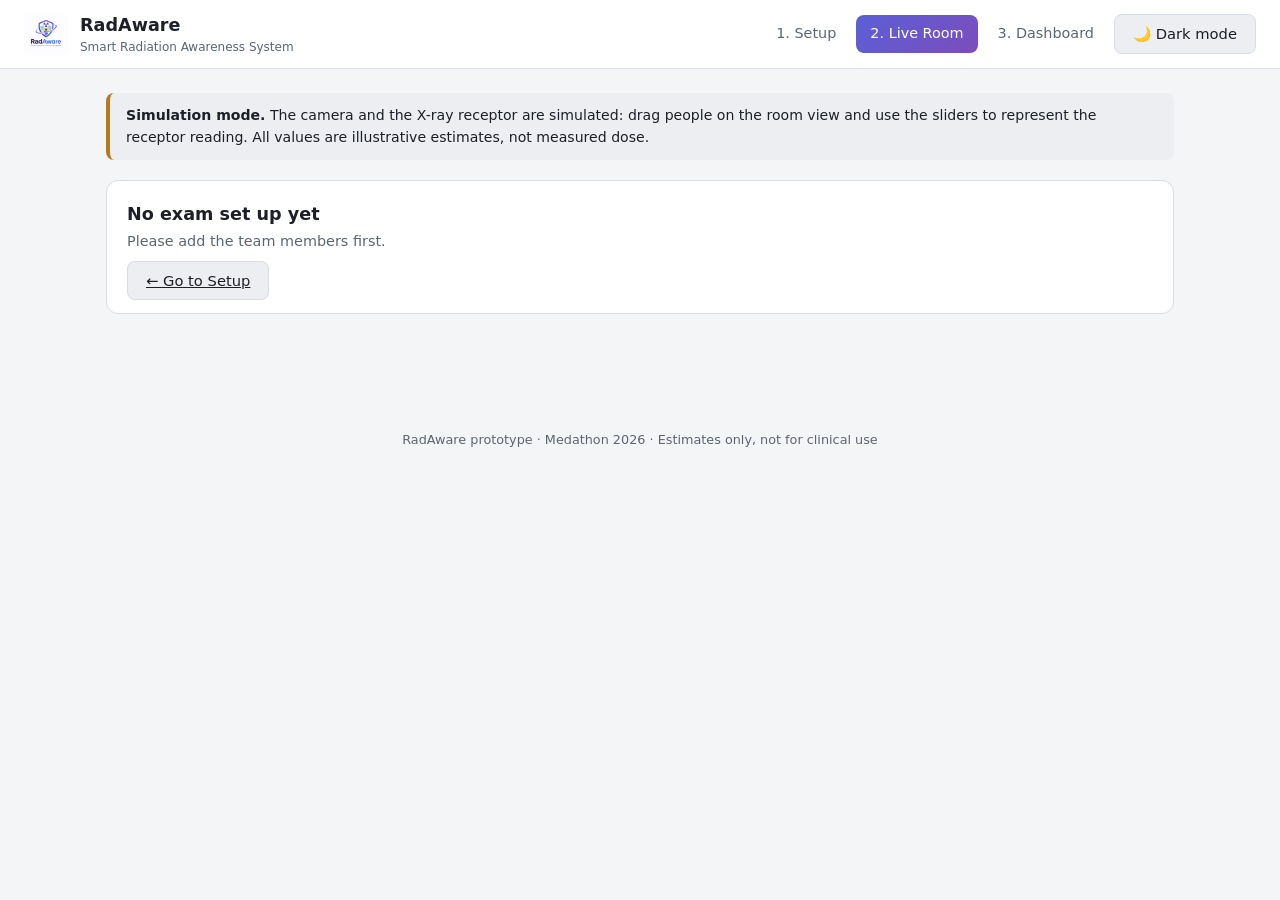
==== camera.html @ c43fecd0 "Add live room page." ====
<!DOCTYPE html>
<html lang="en">
<head>
  <meta charset="UTF-8">
  <meta name="viewport" content="width=device-width, initial-scale=1">
  <title>RadAware | Live Room</title>
  <link rel="stylesheet" href="style.css">
  <style>
    [hidden] { display: none !important; }
    .live { display: grid; grid-template-columns: minmax(0, 1.35fr) minmax(0, 1fr); gap: 20px; align-items: start; }
    @media (max-width: 900px) { .live { grid-template-columns: 1fr; } }
    canvas { width: 100%; height: auto; border: 1px solid var(--border); border-radius: 10px; background: var(--surface-2); touch-action: none; cursor: grab; }
    .topline { display: flex; justify-content: space-between; align-items: center; gap: 10px; margin-bottom: 12px; }
    .topline h2 { margin: 0; }
    .badge { padding: 4px 12px; border-radius: 999px; font-size: 0.78rem; font-weight: 700; background: var(--surface-2); color: var(--muted); }
    .badge.on { background: var(--danger); color: #fff; }
    .legend { display: flex; align-items: center; gap: 10px; font-size: 0.8rem; color: var(--muted); margin-top: 10px; }
    .legend .bar { flex: 1; height: 10px; border-radius: 5px; background: linear-gradient(90deg, hsl(120,80%,45%), hsl(60,80%,45%), hsl(0,80%,45%)); }
    .range-row { margin-bottom: 14px; }
    .range-row .head { display: flex; justify-content: space-between; font-size: 0.85rem; margin-bottom: 4px; }
    .range-row .head span:last-child { font-weight: 600; }
    input[type="range"] { width: 100%; accent-color: var(--accent); }
    .alertbox { border-left: 4px solid var(--warn); background: var(--surface-2); padding: 12px 16px; border-radius: 8px; margin-bottom: 20px; font-size: 0.92rem; }
    .alertbox.critical { border-left-color: var(--danger); }
    .stat { font-size: 0.9rem; color: var(--muted); margin: 8px 0 0; }
    td select { max-width: 190px; }
    .small { font-size: 0.8rem; color: var(--muted); }
  </style>
</head>
<body>

<header class="topbar">
  <div class="brand">
    <img src="logo.png.jpg" alt="RadAware logo">
    <div>
      <h1>RadAware</h1>
      <small>Smart Radiation Awareness System</small>
    </div>
  </div>
  <nav class="nav">
    <a href="index.html">1. Setup</a>
    <a href="camera.html" class="active">2. Live Room</a>
    <a href="dashboard.html">3. Dashboard</a>
    <button id="themeBtn" type="button">🌙 Dark mode</button>
  </nav>
</header>

<main>
  <div class="notice">
    <strong>Simulation mode.</strong> The camera and the X-ray receptor are simulated: drag people on the room view and use the
    sliders to represent the receptor reading. All values are illustrative estimates, not measured dose.
  </div>

  <section class="card" id="noSession" hidden>
    <h2>No exam set up yet</h2>
    <p class="sub">Please add the team members first.</p>
    <a class="btn" href="index.html">← Go to Setup</a>
  </section>

  <div class="alertbox" id="alertBox" hidden></div>

  <div class="live" id="app">
    <!-- LEFT: room view -->
    <section class="card">
      <div class="topline">
        <h2>Live room view (simulated ceiling camera)</h2>
        <span class="badge" id="beamBadge">X-RAY OFF</span>
      </div>
      <canvas id="room" width="720" height="600"></canvas>
      <div class="legend">
        <span>Low</span><div class="bar"></div><span>High</span>
      </div>
      <p class="small">Colours show estimated unshielded scatter at each point of the floor. Drag a person to move them.
        Faded colours mean the X-ray is off (preview only).</p>
    </section>

    <!-- RIGHT: controls -->
    <div>
      <section class="card">
        <h2>Exposure inputs (simulated receptor)</h2>
        <p class="sub">In the real system these come from the imaging unit.</p>

        <div class="range-row">
          <div class="head"><span>Dose-rate reading</span><span id="rateVal">20 mGy/min</span></div>
          <input type="range" id="rate" min="0" max="60" step="1" value="20">
        </div>
        <div class="range-row">
          <div class="head"><span>Tube potential</span><span id="kvpVal">80 kVp</span></div>
          <input type="range" id="kvp" min="60" max="125" step="1" value="80">
        </div>
        <div class="range-row">
          <div class="head"><span>Field size</span><span id="fieldVal">25 cm</span></div>
          <input type="range" id="field" min="10" max="40" step="1" value="25">
        </div>
        <div class="range-row">
          <div class="head"><span>C-arm angle</span><span id="angleVal">AP (0°)</span></div>
          <input type="range" id="angle" min="-90" max="90" step="5" value="0">
        </div>
        <div>
          <label for="speed">Demo speed</label>
          <select id="speed">
            <option value="1">x1 (real time)</option>
            <option value="10">x10</option>
            <option value="60" selected>x60</option>
            <option value="300">x300</option>
          </select>
        </div>

        <div class="actions">
          <button type="button" class="primary" id="beamBtn">Start X-ray</button>
          <button type="button" id="suggestBtn">Suggest positions</button>
          <button type="button" id="resetBtn">Reset positions</button>
        </div>
        <p class="stat">Beam-on time (simulated): <strong id="beamTime">00:00</strong></p>
        <p class="msg" id="suggestMsg"></p>
      </section>

      <section class="card">
        <h2>People in the room</h2>
        <p class="sub">Link each person on the camera view to their staff ID. Doses include the apron and glasses entered in Setup.</p>
        <div class="table-wrap">
          <table>
            <thead>
              <tr>
                <th>#</th>
                <th>Staff ID</th>
                <th>Now (µSv/h)</th>
                <th>This exam (µSv)<br><span class="small">body / lens</span></th>
                <th>Annual limit used</th>
              </tr>
            </thead>
            <tbody id="peopleBody"></tbody>
          </table>
        </div>
        <div class="actions">
          <button type="button" class="primary" id="finishBtn">Finish &amp; save exam →</button>
        </div>
        <p class="msg" id="finishMsg" role="alert"></p>
      </section>
    </div>
  </div>
</main>

<footer>RadAware prototype · Medathon 2026 · Estimates only, not for clinical use</footer>

<script src="app.js"></script>
<script src="config.js"></script>
<script>
(function main() {
  const CFG = RA_CONFIG;
  const session = RA.load(RA.KEY_SESSION, null);
  const noSession = document.getElementById("noSession");
  const appEl = document.getElementById("app");

  if (!session || !session.staff || session.staff.length === 0) {
    noSession.hidden = false;
    appEl.hidden = true;
    return;
  }

  /* ---------- Room geometry (metres) ---------- */
  const PX = 120;                                   // pixels per metre (canvas 720 x 600 = 6 m x 5 m)
  const ROOM = { w: 6, h: 5 };
  const ISO = { x: 3, y: 2.5 };
  const TABLE = { x0: 2.65, y0: 1.5, x1: 3.35, y1: 3.5 };

  function inTable(x, y, margin) {
    const m = margin || 0;
    return x >= TABLE.x0 - m && x <= TABLE.x1 + m && y >= TABLE.y0 - m && y <= TABLE.y1 + m;
  }

  /* ---------- Inputs ---------- */
  const inputs = { rate: 20, kvp: 80, field: 25, angle: 0 };
  let speed = 60;
  let beamOn = false;
  let beamSeconds = 0;

  /* ---------- People ---------- */
  const staffList = session.staff.slice().sort(function (a, b) {
    return (a.id === session.operatorId ? -1 : 0) - (b.id === session.operatorId ? -1 : 0);
  });

  const DEFAULT_POS = [
    { x: 2.2, y: 2.2 }, { x: 3.9, y: 2.2 }, { x: 2.3, y: 3.9 },
    { x: 3.9, y: 3.8 }, { x: 1.2, y: 2.6 }, { x: 4.8, y: 2.6 }
  ];

  function defaultPosition(i) {
    const base = DEFAULT_POS[i % DEFAULT_POS.length];
    const shift = Math.floor(i / DEFAULT_POS.length) * 0.35;
    return { x: base.x, y: Math.min(base.y + shift, ROOM.h - 0.3) };
  }

  const people = staffList.map(function (s, i) {
    const pos = defaultPosition(i);
    return { x: pos.x, y: pos.y, staffId: s.id, eff: 0, lens: 0 };
  });

  function staffById(id) {
    return session.staff.find(function (s) { return s.id === id; });
  }

  /* ---------- Simplified scatter model (illustrative) ---------- */
  function ambientRate(x, y) {
    const dx = x - ISO.x;
    const dy = y - ISO.y;
    const r = Math.max(Math.hypot(dx, dy), CFG.model.minDistance);
    const fieldFactor = Math.pow(inputs.field / CFG.model.referenceFieldCm, CFG.model.fieldExponent);
    const baseAt1m = inputs.rate * 60 * 1000 * CFG.model.scatterFractionAt1m * fieldFactor; // microSv/h at 1 m
    const side = Math.sin(inputs.angle * Math.PI / 180) * (dx / r);
    const lobe = Math.max(0.4, 1 + CFG.model.angularBias * side);
    return (baseAt1m * lobe) / (r * r);
  }

  function apronTransmission(thickness) {
    if (!thickness) return 1;
    const t0 = CFG.model.apronTransmission[String(thickness)];
    const base = (t0 === undefined) ? 1 : t0;
    return Math.min(1, base * (1 + (inputs.kvp - CFG.model.kvpReference) * CFG.model.kvpSlope));
  }

  function personRates(p) {
    const s = staffById(p.staffId);
    const amb = ambientRate(p.x, p.y);
    return {
      amb: amb,
      eff: amb * apronTransmission(s.apron),
      lens: amb * (s.glasses ? CFG.model.glassesFactor : 1)
    };
  }

  /* ---------- Totals from earlier exams (this calendar year) ---------- */
  const priorCache = {};
  function prior(id) {
    if (!priorCache[id]) {
      const year = new Date().getFullYear();
      const exams = RA.load(RA.KEY_EXAMS, []).filter(function (e) {
        return e.examId !== session.examId && new Date(e.date).getFullYear() === year;
      });
      let eff = 0, lens = 0;
      exams.forEach(function (e) {
        (e.staff || []).forEach(function (s) {
          if (s.id === id) { eff += s.effective_uSv || 0; lens += s.lens_uSv || 0; }
        });
      });
      priorCache[id] = { eff: eff, lens: lens };
    }
    return priorCache[id];
  }

  function annualPercent(p) {
    const pr = prior(p.staffId);
    const effPct = ((pr.eff + p.eff) / 1000) / CFG.limits.effective_mSv_year * 100;
    const lensPct = ((pr.lens + p.lens) / 1000) / CFG.limits.lens_mSv_year * 100;
    return Math.max(effPct, lensPct);
  }

  /* ---------- Drawing ---------- */
  const canvas = document.getElementById("room");
  const ctx = canvas.getContext("2d");

  function heatColor(v, alpha) {
    const lo = Math.log10(CFG.display.minUSvh);
    const hi = Math.log10(CFG.display.maxUSvh);
    const t = Math.min(1, Math.max(0, (Math.log10(Math.max(v, 0.001)) - lo) / (hi - lo)));
    return "hsla(" + Math.round(120 * (1 - t)) + ",80%,45%," + alpha + ")";
  }

  function draw() {
    const W = canvas.width, H = canvas.height;
    const cs = getComputedStyle(document.documentElement);
    const cBg = cs.getPropertyValue("--surface-2").trim();
    const cText = cs.getPropertyValue("--text").trim();
    const cBorder = cs.getPropertyValue("--border").trim();
    const cAccent = cs.getPropertyValue("--accent").trim();
    const cDanger = cs.getPropertyValue("--danger").trim();
    const cWarn = cs.getPropertyValue("--warn").trim();

    ctx.clearRect(0, 0, W, H);
    ctx.fillStyle = cBg;
    ctx.fillRect(0, 0, W, H);

    /* heat map */
    const cell = 15;
    const alpha = beamOn ? 0.65 : 0.22;
    for (let cx = 0; cx < W / cell; cx++) {
      for (let cy = 0; cy < H / cell; cy++) {
        const x = (cx + 0.5) * cell / PX;
        const y = (cy + 0.5) * cell / PX;
        if (inTable(x, y, 0)) continue;
        ctx.fillStyle = heatColor(ambientRate(x, y), alpha);
        ctx.fillRect(cx * cell, cy * cell, cell, cell);
      }
    }

    /* table */
    ctx.fillStyle = "rgba(130,140,160,0.95)";
    ctx.fillRect(TABLE.x0 * PX, TABLE.y0 * PX, (TABLE.x1 - TABLE.x0) * PX, (TABLE.y1 - TABLE.y0) * PX);
    ctx.fillStyle = "#fff";
    ctx.font = "12px sans-serif";
    ctx.textAlign = "center";
    ctx.fillText("Table", ISO.x * PX, TABLE.y0 * PX + 16);

    /* C-arm isocentre and tube side */
    ctx.beginPath();
    ctx.arc(ISO.x * PX, ISO.y * PX, 9, 0, Math.PI * 2);
    ctx.fillStyle = "#fff";
    ctx.fill();
    ctx.lineWidth = 2;
    ctx.strokeStyle = cText;
    ctx.stroke();
    if (inputs.angle !== 0) {
      const dir = inputs.angle > 0 ? 1 : -1;
      const ax = ISO.x * PX + dir * 34;
      ctx.beginPath();
      ctx.moveTo(ISO.x * PX + dir * 14, ISO.y * PX);
      ctx.lineTo(ax, ISO.y * PX);
      ctx.strokeStyle = cText;
      ctx.stroke();
      ctx.fillStyle = cText;
      ctx.fillText("tube side", ax + dir * 30, ISO.y * PX + 4);
    }

    /* room border */
    ctx.strokeStyle = cBorder;
    ctx.lineWidth = 4;
    ctx.strokeRect(2, 2, W - 4, H - 4);

    /* people */
    people.forEach(function (p, i) {
      const pct = annualPercent(p);
      let color = cAccent;
      if (pct >= CFG.alerts.criticalPercent) color = cDanger;
      else if (pct >= CFG.alerts.warnPercent) color = cWarn;

      const px = p.x * PX, py = p.y * PX;
      ctx.beginPath();
      ctx.arc(px, py, 16, 0, Math.PI * 2);
      ctx.fillStyle = color;
      ctx.fill();
      ctx.lineWidth = (p.staffId === session.operatorId) ? 4 : 2;
      ctx.strokeStyle = (p.staffId === session.operatorId) ? cText : "#fff";
      ctx.stroke();

      ctx.fillStyle = "#fff";
      ctx.font = "bold 13px sans-serif";
      ctx.textAlign = "center";
      ctx.fillText(String(i + 1), px, py + 5);

      ctx.fillStyle = cText;
      ctx.font = "11px sans-serif";
      ctx.fillText(p.staffId, px, py + 32);
    });
  }

  /* ---------- Dragging people ---------- */
  let dragging = null;

  function pointerPos(e) {
    const r = canvas.getBoundingClientRect();
    return {
      x: (e.clientX - r.left) * (canvas.width / r.width) / PX,
      y: (e.clientY - r.top) * (canvas.height / r.height) / PX
    };
  }

  canvas.addEventListener("pointerdown", function (e) {
    const m = pointerPos(e);
    let best = null, bestD = 0.25;
    people.forEach(function (p) {
      const d = Math.hypot(p.x - m.x, p.y - m.y);
      if (d < bestD) { bestD = d; best = p; }
    });
    if (best) {
      dragging = best;
      canvas.setPointerCapture(e.pointerId);
      canvas.style.cursor = "grabbing";
    }
  });

  canvas.addEventListener("pointermove", function (e) {
    if (!dragging) return;
    const m = pointerPos(e);
    dragging.x = Math.min(ROOM.w - 0.15, Math.max(0.15, m.x));
    dragging.y = Math.min(ROOM.h - 0.15, Math.max(0.15, m.y));
    draw();
    updatePanel();
  });

  function endDrag() { dragging = null; canvas.style.cursor = "grab"; }
  canvas.addEventListener("pointerup", endDrag);
  canvas.addEventListener("pointercancel", endDrag);

  /* ---------- People table ---------- */
  const tbody = document.getElementById("peopleBody");
  const rows = [];

  function syncSelects() {
    rows.forEach(function (r, i) { r.sel.value = people[i].staffId; });
  }

  people.forEach(function (p, i) {
    const tr = document.createElement("tr");

    const tdNum = document.createElement("td");
    tdNum.textContent = String(i + 1);

    const tdSel = document.createElement("td");
    const sel = document.createElement("select");
    session.staff.forEach(function (s) {
      const o = document.createElement("option");
      o.value = s.id;
      o.textContent = s.id + " · " + s.name;
      sel.appendChild(o);
    });
    sel.value = p.staffId;
    sel.addEventListener("change", function () {
      const newId = sel.value;
      const other = people.find(function (q) { return q !== p && q.staffId === newId; });
      if (other) other.staffId = p.staffId;   // swap so each ID is used once
      p.staffId = newId;
      syncSelects();
      draw();
      updatePanel();
    });
    tdSel.appendChild(sel);

    const tdNow = document.createElement("td");
    const tdExam = document.createElement("td");
    const tdPct = document.createElement("td");

    tr.appendChild(tdNum);
    tr.appendChild(tdSel);
    tr.appendChild(tdNow);
    tr.appendChild(tdExam);
    tr.appendChild(tdPct);
    tbody.appendChild(tr);

    rows.push({ sel: sel, now: tdNow, exam: tdExam, pct: tdPct });
  });

  const alertBox = document.getElementById("alertBox");

  function updatePanel() {
    let worst = null;
    people.forEach(function (p, i) {
      const r = personRates(p);
      const pct = annualPercent(p);
      rows[i].now.textContent = r.eff.toFixed(1);
      rows[i].exam.textContent = p.eff.toFixed(2) + " / " + p.lens.toFixed(2);
      rows[i].pct.textContent = pct.toFixed(2) + "%";
      rows[i].pct.style.color = pct >= CFG.alerts.criticalPercent ? "var(--danger)" :
                                pct >= CFG.alerts.warnPercent ? "var(--warn)" : "";
      rows[i].sel.disabled = beamSeconds > 0;
      if (!worst || pct > worst.pct) worst = { pct: pct, p: p };
    });

    if (worst && worst.pct >= CFG.alerts.warnPercent) {
      const s = staffById(worst.p.staffId);
      const critical = worst.pct >= CFG.alerts.criticalPercent;
      alertBox.hidden = false;
      alertBox.className = "alertbox" + (critical ? " critical" : "");
      alertBox.textContent = (critical ? "ALERT: " : "Warning: ") + s.name + " (" + s.id + ") has used an estimated " +
        worst.pct.toFixed(1) + "% of the annual limit. A TLD/OSL reading is recommended now, even if the scheduled check is not due.";
    } else {
      alertBox.hidden = true;
    }

    const mm = String(Math.floor(beamSeconds / 60)).padStart(2, "0");
    const ss = String(Math.floor(beamSeconds % 60)).padStart(2, "0");
    document.getElementById("beamTime").textContent = mm + ":" + ss;
  }

  /* ---------- Controls ---------- */
  function bindSlider(id, key, labelId, format) {
    const input = document.getElementById(id);
    const label = document.getElementById(labelId);
    function apply() {
      inputs[key] = parseFloat(input.value);
      label.textContent = format(inputs[key]);
      draw();
      updatePanel();
    }
    input.addEventListener("input", apply);
    apply();
  }

  bindSlider("rate", "rate", "rateVal", function (v) { return v + " mGy/min"; });
  bindSlider("kvp", "kvp", "kvpVal", function (v) { return v + " kVp"; });
  bindSlider("field", "field", "fieldVal", function (v) { return v + " cm"; });
  bindSlider("angle", "angle", "angleVal", function (v) {
    if (v === 0) return "AP (0°)";
    return (v < 0 ? "RAO " : "LAO ") + Math.abs(v) + "°";
  });

  document.getElementById("speed").addEventListener("change", function (e) {
    speed = parseFloat(e.target.value);
  });

  const beamBtn = document.getElementById("beamBtn");
  const beamBadge = document.getElementById("beamBadge");
  beamBtn.addEventListener("click", function () {
    beamOn = !beamOn;
    beamBtn.textContent = beamOn ? "Stop X-ray" : "Start X-ray";
    beamBadge.textContent = beamOn ? "X-RAY ON" : "X-RAY OFF";
    beamBadge.className = "badge" + (beamOn ? " on" : "");
    draw();
  });

  document.getElementById("resetBtn").addEventListener("click", function () {
    people.forEach(function (p, i) {
      const pos = defaultPosition(i);
      p.x = pos.x;
      p.y = pos.y;
    });
    document.getElementById("suggestMsg").textContent = "";
    draw();
    updatePanel();
  });

  function totalEffRate() {
    return people.reduce(function (sum, p) { return sum + personRates(p).eff; }, 0);
  }

  document.getElementById("suggestBtn").addEventListener("click", function () {
    const before = totalEffRate();
    const opIdx = people.findIndex(function (p) { return p.staffId === session.operatorId; });
    const placed = [];
    if (opIdx >= 0) placed.push(people[opIdx]);   // the operator stays at the reference position

    const candidates = [];
    for (let x = 0.4; x <= ROOM.w - 0.4; x += 0.2) {
      for (let y = 0.4; y <= ROOM.h - 0.4; y += 0.2) {
        if (inTable(x, y, 0.35)) continue;
        const d = Math.hypot(x - ISO.x, y - ISO.y);
        if (d < 0.9 || d > CFG.suggest.maxDistance) continue;
        candidates.push({ x: x, y: y });
      }
    }

    people.forEach(function (p, i) {
      if (i === opIdx) return;
      const T = apronTransmission(staffById(p.staffId).apron);
      let best = null, bestV = Infinity;
      candidates.forEach(function (c) {
        const tooClose = placed.some(function (q) {
          return Math.hypot(q.x - c.x, q.y - c.y) < CFG.suggest.minSeparation;
        });
        if (tooClose) return;
        const v = ambientRate(c.x, c.y) * T;
        if (v < bestV) { bestV = v; best = c; }
      });
      if (best) { p.x = best.x; p.y = best.y; }
      placed.push(p);
    });

    const after = totalEffRate();
    document.getElementById("suggestMsg").textContent =
      "Suggested positions applied (operator kept at the reference spot). Estimated total body dose rate: " +
      before.toFixed(1) + " → " + after.toFixed(1) + " µSv/h (illustrative).";
    document.getElementById("suggestMsg").className = "msg ok";
    draw();
    updatePanel();
  });

  document.getElementById("finishBtn").addEventListener("click", function () {
    const msg = document.getElementById("finishMsg");
    if (beamSeconds === 0 && !confirm("The X-ray was never switched on. Save an empty record anyway?")) return;

    const record = {
      examId: session.examId,
      procedure: session.procedure,
      room: session.room,
      date: new Date().toISOString(),
      beamOnSeconds: Math.round(beamSeconds),
      modelVersion: CFG.version,
      staff: people.map(function (p) {
        const s = staffById(p.staffId);
        return {
          id: s.id,
          name: s.name,
          role: s.role,
          effective_uSv: Number(p.eff.toFixed(3)),
          lens_uSv: Number(p.lens.toFixed(3))
        };
      })
    };

    const exams = RA.load(RA.KEY_EXAMS, []).filter(function (e) { return e.examId !== record.examId; });
    exams.push(record);
    const ok = RA.save(RA.KEY_EXAMS, exams);
    if (!ok) {
      msg.textContent = "Could not save in this browser.";
      msg.className = "msg error";
      return;
    }
    session.status = "completed";
    RA.save(RA.KEY_SESSION, session);
    msg.textContent = "Exam saved. Opening the Dashboard...";
    msg.className = "msg ok";
    window.location.href = "dashboard.html";
  });

  /* ---------- Clock: accumulate dose while the X-ray is on ---------- */
  let lastTs = performance.now();
  setInterval(function () {
    const now = performance.now();
    const real = (now - lastTs) / 1000;
    lastTs = now;
    if (beamOn) {
      const dt = real * speed;
      beamSeconds += dt;
      people.forEach(function (p) {
        const r = personRates(p);
        p.eff += r.eff * dt / 3600;
        p.lens += r.lens * dt / 3600;
      });
    }
    draw();
    updatePanel();
  }, 200);

  draw();
  updatePanel();
})();
</script>
</body>
</html>
---- style.css ----
/* ===== RadAware shared styles ===== */
:root {
  --bg: #f4f5f7;
  --surface: #ffffff;
  --surface-2: #eceef2;
  --text: #1c1f26;
  --muted: #5d6573;
  --border: #d9dce3;
  --accent: #5b5fd6;
  --accent-2: #7c4dbc;
  --accent-text: #ffffff;
  --danger: #c0392b;
  --warn: #b7791f;
  --ok: #2f855a;
  --radius: 12px;
}

:root[data-theme="dark"] {
  --bg: #0f1115;
  --surface: #181b22;
  --surface-2: #222632;
  --text: #e8eaf0;
  --muted: #9aa3b2;
  --border: #2d3240;
  --accent: #7b82f0;
  --accent-2: #a077e0;
  --accent-text: #0f1115;
  --danger: #ef6b5b;
  --warn: #e6b04c;
  --ok: #5cc48f;
}

* { box-sizing: border-box; }

body {
  margin: 0;
  font-family: system-ui, -apple-system, "Segoe UI", Roboto, Arial, sans-serif;
  background: var(--bg);
  color: var(--text);
  line-height: 1.5;
}

/* ----- Header ----- */
.topbar {
  display: flex;
  align-items: center;
  justify-content: space-between;
  gap: 16px;
  flex-wrap: wrap;
  padding: 12px 24px;
  background: var(--surface);
  border-bottom: 1px solid var(--border);
}
.brand { display: flex; align-items: center; gap: 12px; }
.brand img { height: 44px; width: auto; border-radius: 8px; background: #fff; }
.brand h1 { font-size: 1.1rem; margin: 0; }
.brand small { color: var(--muted); display: block; font-size: 0.75rem; }

.nav { display: flex; align-items: center; gap: 6px; flex-wrap: wrap; }
.nav a {
  color: var(--muted);
  text-decoration: none;
  padding: 8px 14px;
  border-radius: 8px;
  font-size: 0.9rem;
}
.nav a:hover { background: var(--surface-2); color: var(--text); }
.nav a.active {
  background: linear-gradient(135deg, var(--accent), var(--accent-2));
  color: #fff;
}

/* ----- Layout ----- */
main { max-width: 1100px; margin: 24px auto; padding: 0 16px 48px; }
.card {
  background: var(--surface);
  border: 1px solid var(--border);
  border-radius: var(--radius);
  padding: 20px;
  margin-bottom: 20px;
}
.card h2 { margin: 0 0 4px; font-size: 1.1rem; }
.card .sub { margin: 0 0 16px; color: var(--muted); font-size: 0.9rem; }

.notice {
  border-left: 4px solid var(--warn);
  background: var(--surface-2);
  padding: 12px 16px;
  border-radius: 8px;
  font-size: 0.88rem;
  margin-bottom: 20px;
}

/* ----- Forms ----- */
.grid { display: grid; gap: 14px; grid-template-columns: repeat(auto-fit, minmax(200px, 1fr)); }
label { display: block; font-size: 0.82rem; color: var(--muted); margin-bottom: 4px; }
input[type="text"], select {
  width: 100%;
  padding: 10px 12px;
  border: 1px solid var(--border);
  border-radius: 8px;
  background: var(--bg);
  color: var(--text);
  font-size: 0.95rem;
}
input[type="text"]:focus, select:focus {
  outline: 2px solid var(--accent);
  outline-offset: 1px;
}
.checks { display: flex; gap: 18px; flex-wrap: wrap; align-items: center; margin-top: 14px; }
.checks label { display: flex; align-items: center; gap: 6px; margin: 0; color: var(--text); }

/* ----- Buttons ----- */
button, .btn {
  font-family: inherit;
  font-size: 0.92rem;
  padding: 10px 18px;
  border-radius: 8px;
  border: 1px solid var(--border);
  background: var(--surface-2);
  color: var(--text);
  cursor: pointer;
}
button:hover { filter: brightness(1.08); }
button.primary {
  background: linear-gradient(135deg, var(--accent), var(--accent-2));
  color: #fff;
  border: none;
  font-weight: 600;
}
button.danger { color: var(--danger); }
.actions { display: flex; gap: 10px; flex-wrap: wrap; margin-top: 16px; }

/* ----- Table ----- */
.table-wrap { overflow-x: auto; }
table { width: 100%; border-collapse: collapse; font-size: 0.92rem; }
th, td { text-align: left; padding: 10px 8px; border-bottom: 1px solid var(--border); }
th { color: var(--muted); font-weight: 600; font-size: 0.8rem; text-transform: uppercase; letter-spacing: 0.04em; }
.empty { color: var(--muted); text-align: center; padding: 24px 8px; }
.tag {
  display: inline-block;
  padding: 2px 8px;
  border-radius: 999px;
  background: var(--surface-2);
  font-size: 0.78rem;
  margin-right: 4px;
}

/* ----- Messages ----- */
.msg { min-height: 1.4em; font-size: 0.9rem; margin: 10px 0 0; }
.msg.error { color: var(--danger); }
.msg.ok { color: var(--ok); }

footer { text-align: center; color: var(--muted); font-size: 0.8rem; padding: 24px 16px; }
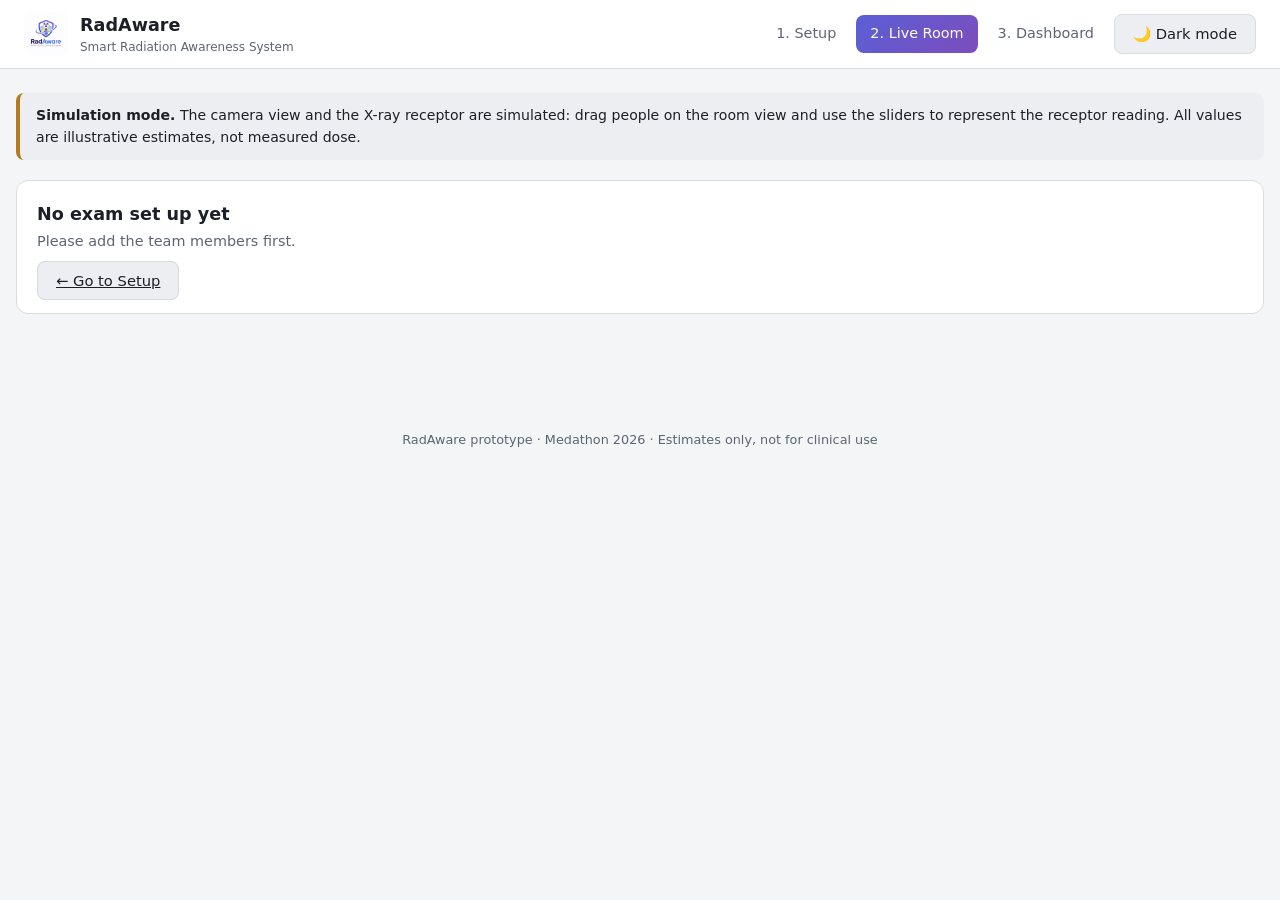
==== commit 1b212cc8: "Redesign live room page" ====
--- a/camera.html
+++ b/camera.html
@@ -7,24 +7,48 @@
   <link rel="stylesheet" href="style.css">
   <style>
     [hidden] { display: none !important; }
-    .live { display: grid; grid-template-columns: minmax(0, 1.35fr) minmax(0, 1fr); gap: 20px; align-items: start; }
-    @media (max-width: 900px) { .live { grid-template-columns: 1fr; } }
-    canvas { width: 100%; height: auto; border: 1px solid var(--border); border-radius: 10px; background: var(--surface-2); touch-action: none; cursor: grab; }
-    .topline { display: flex; justify-content: space-between; align-items: center; gap: 10px; margin-bottom: 12px; }
-    .topline h2 { margin: 0; }
+    main.wide { max-width: 1500px; }
+
+    .live { display: grid; grid-template-columns: minmax(0, 1fr) 350px; gap: 16px; align-items: start; }
+    @media (max-width: 1100px) { .live { grid-template-columns: 1fr; } }
+
+    .stage { position: relative; border-radius: 14px; overflow: hidden; border: 1px solid var(--border); background: var(--surface); }
+    .stage canvas { display: block; width: 100%; height: auto; touch-action: none; cursor: grab; }
+    .toolbar { display: flex; gap: 10px; flex-wrap: wrap; align-items: center; padding: 10px 14px; border-bottom: 1px solid var(--border); }
+    .toolbar .spacer { flex: 1; }
+    .chip { font-size: 0.8rem; color: var(--muted); }
     .badge { padding: 4px 12px; border-radius: 999px; font-size: 0.78rem; font-weight: 700; background: var(--surface-2); color: var(--muted); }
     .badge.on { background: var(--danger); color: #fff; }
-    .legend { display: flex; align-items: center; gap: 10px; font-size: 0.8rem; color: var(--muted); margin-top: 10px; }
-    .legend .bar { flex: 1; height: 10px; border-radius: 5px; background: linear-gradient(90deg, hsl(120,80%,45%), hsl(60,80%,45%), hsl(0,80%,45%)); }
-    .range-row { margin-bottom: 14px; }
-    .range-row .head { display: flex; justify-content: space-between; font-size: 0.85rem; margin-bottom: 4px; }
+
+    .overlay { position: absolute; left: 12px; bottom: 12px; width: min(320px, 42%); background: var(--surface); border: 1px solid var(--border); border-radius: 12px; padding: 12px 14px; opacity: 0.96; }
+    @media (max-width: 1100px) { .overlay { position: static; width: auto; margin: 12px; } }
+    .overlay h3 { margin: 0 0 8px; font-size: 0.85rem; color: var(--muted); font-weight: 600; text-transform: uppercase; letter-spacing: 0.04em; }
+
+    .range-row { margin-bottom: 8px; }
+    .range-row .head { display: flex; justify-content: space-between; font-size: 0.82rem; margin-bottom: 2px; }
     .range-row .head span:last-child { font-weight: 600; }
     input[type="range"] { width: 100%; accent-color: var(--accent); }
-    .alertbox { border-left: 4px solid var(--warn); background: var(--surface-2); padding: 12px 16px; border-radius: 8px; margin-bottom: 20px; font-size: 0.92rem; }
+    .overlay select { padding: 6px 8px; font-size: 0.85rem; }
+
+    .side .card { margin-bottom: 16px; padding: 16px; }
+    .seg { display: flex; background: var(--surface-2); border-radius: 10px; padding: 4px; gap: 4px; }
+    .seg button { flex: 1; border: none; background: transparent; padding: 8px 10px; border-radius: 8px; font-size: 0.88rem; }
+    .seg button.active { background: linear-gradient(135deg, var(--accent), var(--accent-2)); color: #fff; font-weight: 600; }
+    .seg button:disabled { opacity: 0.5; cursor: not-allowed; }
+
+    .legendwrap { display: flex; gap: 12px; align-items: stretch; }
+    .legendbar { width: 26px; height: 200px; border-radius: 6px; background: linear-gradient(to top, hsl(240,80%,50%), hsl(180,80%,45%), hsl(120,80%,45%), hsl(60,85%,48%), hsl(0,80%,48%)); }
+    .legendlabels { position: relative; height: 200px; flex: 1; font-size: 0.8rem; color: var(--muted); }
+    .legendlabels span { position: absolute; left: 0; transform: translateY(50%); }
+
+    .dot { display: inline-block; width: 14px; height: 14px; border-radius: 50%; vertical-align: middle; margin-right: 6px; background: #3fb27f; border: 2px solid #fff; }
+    td select { max-width: 150px; font-size: 0.85rem; padding: 6px 8px; }
+    .small { font-size: 0.8rem; color: var(--muted); }
+
+    #angio { width: 100%; height: auto; border-radius: 10px; display: block; }
+
+    .alertbox { border-left: 4px solid var(--warn); background: var(--surface-2); padding: 12px 16px; border-radius: 8px; margin-bottom: 16px; font-size: 0.92rem; }
     .alertbox.critical { border-left-color: var(--danger); }
-    .stat { font-size: 0.9rem; color: var(--muted); margin: 8px 0 0; }
-    td select { max-width: 190px; }
-    .small { font-size: 0.8rem; color: var(--muted); }
   </style>
 </head>
 <body>
@@ -45,9 +69,9 @@
   </nav>
 </header>
 
-<main>
+<main class="wide">
   <div class="notice">
-    <strong>Simulation mode.</strong> The camera and the X-ray receptor are simulated: drag people on the room view and use the
+    <strong>Simulation mode.</strong> The camera view and the X-ray receptor are simulated: drag people on the room view and use the
     sliders to represent the receptor reading. All values are illustrative estimates, not measured dose.
   </div>
 
@@ -60,26 +84,21 @@
   <div class="alertbox" id="alertBox" hidden></div>
 
   <div class="live" id="app">
-    <!-- LEFT: room view -->
-    <section class="card">
-      <div class="topline">
-        <h2>Live room view (simulated ceiling camera)</h2>
+    <!-- LEFT: room stage -->
+    <div class="stage">
+      <div class="toolbar">
+        <button type="button" class="primary" id="beamBtn">Start X-ray</button>
+        <button type="button" id="suggestBtn">Suggest positions</button>
+        <button type="button" id="resetBtn">Reset positions</button>
+        <span class="spacer"></span>
+        <span class="chip" id="examChip"></span>
+        <span class="chip">Beam-on: <strong id="beamTime">00:00</strong></span>
         <span class="badge" id="beamBadge">X-RAY OFF</span>
       </div>
-      <canvas id="room" width="720" height="600"></canvas>
-      <div class="legend">
-        <span>Low</span><div class="bar"></div><span>High</span>
-      </div>
-      <p class="small">Colours show estimated unshielded scatter at each point of the floor. Drag a person to move them.
-        Faded colours mean the X-ray is off (preview only).</p>
-    </section>
-
-    <!-- RIGHT: controls -->
-    <div>
-      <section class="card">
-        <h2>Exposure inputs (simulated receptor)</h2>
-        <p class="sub">In the real system these come from the imaging unit.</p>
-
+      <canvas id="room" width="1000" height="640"></canvas>
+
+      <div class="overlay">
+        <h3>Exposure inputs (simulated)</h3>
         <div class="range-row">
           <div class="head"><span>Dose-rate reading</span><span id="rateVal">20 mGy/min</span></div>
           <input type="range" id="rate" min="0" max="60" step="1" value="20">
@@ -96,8 +115,8 @@
           <div class="head"><span>C-arm angle</span><span id="angleVal">AP (0°)</span></div>
           <input type="range" id="angle" min="-90" max="90" step="5" value="0">
         </div>
-        <div>
-          <label for="speed">Demo speed</label>
+        <div class="head" style="display:flex;justify-content:space-between;align-items:center;font-size:0.82rem;">
+          <span>Demo speed</span>
           <select id="speed">
             <option value="1">x1 (real time)</option>
             <option value="10">x10</option>
@@ -105,39 +124,55 @@
             <option value="300">x300</option>
           </select>
         </div>
-
-        <div class="actions">
-          <button type="button" class="primary" id="beamBtn">Start X-ray</button>
-          <button type="button" id="suggestBtn">Suggest positions</button>
-          <button type="button" id="resetBtn">Reset positions</button>
+      </div>
+    </div>
+
+    <!-- RIGHT: side panel -->
+    <aside class="side">
+      <section class="card">
+        <div class="seg">
+          <button type="button" disabled title="Requires a connection to the imaging unit (future work)">Real-time</button>
+          <button type="button" class="active">Simulation ●</button>
         </div>
-        <p class="stat">Beam-on time (simulated): <strong id="beamTime">00:00</strong></p>
-        <p class="msg" id="suggestMsg"></p>
       </section>
 
       <section class="card">
-        <h2>People in the room</h2>
-        <p class="sub">Link each person on the camera view to their staff ID. Doses include the apron and glasses entered in Setup.</p>
+        <h2>Scatter map <span class="small">µSv/h (unshielded)</span></h2>
+        <div class="legendwrap">
+          <div class="legendbar"></div>
+          <div class="legendlabels" id="legendLabels"></div>
+        </div>
+      </section>
+
+      <section class="card">
+        <h2>Team in the room</h2>
+        <p class="sub">Link each person on the camera view to a staff ID. Dose includes the apron, collar and glasses from Setup.</p>
         <div class="table-wrap">
           <table>
             <thead>
               <tr>
                 <th>#</th>
                 <th>Staff ID</th>
-                <th>Now (µSv/h)</th>
-                <th>This exam (µSv)<br><span class="small">body / lens</span></th>
-                <th>Annual limit used</th>
+                <th>Now<br><span class="small">µSv/h</span></th>
+                <th>Exam<br><span class="small">µSv body/lens</span></th>
+                <th>Annual</th>
               </tr>
             </thead>
             <tbody id="peopleBody"></tbody>
           </table>
         </div>
+        <p class="msg" id="suggestMsg"></p>
         <div class="actions">
           <button type="button" class="primary" id="finishBtn">Finish &amp; save exam →</button>
         </div>
         <p class="msg" id="finishMsg" role="alert"></p>
       </section>
-    </div>
+
+      <section class="card">
+        <h2>Fluoroscopy preview <span class="small">(simulated image)</span></h2>
+        <canvas id="angio" width="320" height="220"></canvas>
+      </section>
+    </aside>
   </div>
 </main>
 
@@ -158,12 +193,22 @@
     return;
   }
 
-  /* ---------- Room geometry (metres) ---------- */
-  const PX = 120;                                   // pixels per metre (canvas 720 x 600 = 6 m x 5 m)
+  document.getElementById("examChip").textContent = (session.room || "Angio Room") + " · " + session.examId;
+
+  /* ---------- Room geometry (metres) and isometric projection ---------- */
   const ROOM = { w: 6, h: 5 };
   const ISO = { x: 3, y: 2.5 };
   const TABLE = { x0: 2.65, y0: 1.5, x1: 3.35, y1: 3.5 };
-
+  const WALL_H = 2.7;
+  const A = 70, B = 35, Z = 55, OX = 465, OY = 190;   // projection constants (pixels)
+
+  function P(x, y, z) {
+    return { x: OX + (x - y) * A, y: OY + (x + y) * B - (z || 0) * Z };
+  }
+  function floorFromScreen(sx, sy) {
+    const u = (sx - OX) / A, v = (sy - OY) / B;
+    return { x: (u + v) / 2, y: (v - u) / 2 };
+  }
   function inTable(x, y, margin) {
     const m = margin || 0;
     return x >= TABLE.x0 - m && x <= TABLE.x1 + m && y >= TABLE.y0 - m && y <= TABLE.y1 + m;
@@ -181,14 +226,13 @@
   });
 
   const DEFAULT_POS = [
-    { x: 2.2, y: 2.2 }, { x: 3.9, y: 2.2 }, { x: 2.3, y: 3.9 },
-    { x: 3.9, y: 3.8 }, { x: 1.2, y: 2.6 }, { x: 4.8, y: 2.6 }
+    { x: 2.1, y: 2.4 }, { x: 3.9, y: 2.0 }, { x: 2.4, y: 3.9 },
+    { x: 4.7, y: 1.3 }, { x: 1.2, y: 3.2 }, { x: 4.6, y: 3.6 }
   ];
-
   function defaultPosition(i) {
     const base = DEFAULT_POS[i % DEFAULT_POS.length];
-    const shift = Math.floor(i / DEFAULT_POS.length) * 0.35;
-    return { x: base.x, y: Math.min(base.y + shift, ROOM.h - 0.3) };
+    const shift = Math.floor(i / DEFAULT_POS.length) * 0.4;
+    return { x: base.x, y: Math.min(base.y + shift, ROOM.h - 0.4) };
   }
 
   const people = staffList.map(function (s, i) {
@@ -255,124 +299,341 @@
     return Math.max(effPct, lensPct);
   }
 
-  /* ---------- Drawing ---------- */
+  /* ---------- Colour helpers ---------- */
+  const PERSON_YELLOW = CFG.display.personYellowUSvh || 10;
+  const PERSON_RED = CFG.display.personRedUSvh || 50;
+  const COL_OK = "#3fb27f", COL_WARN = "#e6b04c", COL_BAD = "#e5534b";
+
+  function heatT(v) {
+    const lo = Math.log10(CFG.display.minUSvh);
+    const hi = Math.log10(CFG.display.maxUSvh);
+    return Math.min(1, Math.max(0, (Math.log10(Math.max(v, 0.001)) - lo) / (hi - lo)));
+  }
+  function heatColor(v, alpha) {
+    const t = heatT(v);
+    const a = alpha * (0.25 + 0.75 * Math.min(1, t * 2.5));
+    return "hsla(" + Math.round(240 * (1 - t)) + ",85%,50%," + a.toFixed(3) + ")";
+  }
+  function badgeColor(rate) {
+    if (rate >= PERSON_RED) return COL_BAD;
+    if (rate >= PERSON_YELLOW) return COL_WARN;
+    return COL_OK;
+  }
+
+  /* ---------- Canvas drawing ---------- */
   const canvas = document.getElementById("room");
   const ctx = canvas.getContext("2d");
 
-  function heatColor(v, alpha) {
-    const lo = Math.log10(CFG.display.minUSvh);
-    const hi = Math.log10(CFG.display.maxUSvh);
-    const t = Math.min(1, Math.max(0, (Math.log10(Math.max(v, 0.001)) - lo) / (hi - lo)));
-    return "hsla(" + Math.round(120 * (1 - t)) + ",80%,45%," + alpha + ")";
+  function poly(points, fill, stroke) {
+    ctx.beginPath();
+    points.forEach(function (p, i) { if (i === 0) ctx.moveTo(p.x, p.y); else ctx.lineTo(p.x, p.y); });
+    ctx.closePath();
+    if (fill) { ctx.fillStyle = fill; ctx.fill(); }
+    if (stroke) { ctx.strokeStyle = stroke; ctx.lineWidth = 1; ctx.stroke(); }
+  }
+
+  function box(x0, y0, x1, y1, h, top, left, right) {
+    poly([P(x1, y0, 0), P(x1, y1, 0), P(x1, y1, h), P(x1, y0, h)], right);
+    poly([P(x0, y1, 0), P(x1, y1, 0), P(x1, y1, h), P(x0, y1, h)], left);
+    poly([P(x0, y0, h), P(x1, y0, h), P(x1, y1, h), P(x0, y1, h)], top);
+  }
+
+  function roundRect(x, y, w, h, r) {
+    ctx.beginPath();
+    ctx.moveTo(x + r, y);
+    ctx.lineTo(x + w - r, y);
+    ctx.quadraticCurveTo(x + w, y, x + w, y + r);
+    ctx.lineTo(x + w, y + h - r);
+    ctx.quadraticCurveTo(x + w, y + h, x + w - r, y + h);
+    ctx.lineTo(x + r, y + h);
+    ctx.quadraticCurveTo(x, y + h, x, y + h - r);
+    ctx.lineTo(x, y + r);
+    ctx.quadraticCurveTo(x, y, x + r, y);
+    ctx.closePath();
+  }
+
+  function drawPerson(p, i, pal) {
+    const s = staffById(p.staffId);
+    const r = personRates(p);
+    const pct = annualPercent(p);
+    const b = P(p.x, p.y, 0);
+
+    /* shadow */
+    ctx.fillStyle = "rgba(0,0,0,0.25)";
+    ctx.beginPath();
+    ctx.ellipse(b.x, b.y, 20, 8, 0, 0, Math.PI * 2);
+    ctx.fill();
+
+    /* legs */
+    ctx.fillStyle = "#2f3b52";
+    ctx.fillRect(b.x - 10, b.y - 44, 8, 44);
+    ctx.fillRect(b.x + 2, b.y - 44, 8, 44);
+
+    /* scrubs torso */
+    ctx.fillStyle = "#3f7fd0";
+    roundRect(b.x - 15, b.y - 82, 30, 42, 7);
+    ctx.fill();
+
+    /* lead apron */
+    if (s.apron > 0) {
+      ctx.fillStyle = "#8793ad";
+      roundRect(b.x - 12, b.y - 76, 24, 34, 5);
+      ctx.fill();
+      ctx.fillStyle = "rgba(255,255,255,0.35)";
+      ctx.fillRect(b.x - 12, b.y - 76, 24, 3);
+    }
+
+    /* head, cap, accessories */
+    ctx.fillStyle = "#e0b08a";
+    ctx.beginPath();
+    ctx.arc(b.x, b.y - 92, 10, 0, Math.PI * 2);
+    ctx.fill();
+    ctx.fillStyle = "#3f7fd0";
+    ctx.beginPath();
+    ctx.arc(b.x, b.y - 94, 10.5, Math.PI, 0);
+    ctx.fill();
+    if (s.collar) {
+      ctx.fillStyle = "#8793ad";
+      ctx.fillRect(b.x - 6, b.y - 84, 12, 4);
+    }
+    if (s.glasses) {
+      ctx.fillStyle = "#1a1d24";
+      ctx.fillRect(b.x - 7, b.y - 94, 14, 3);
+    }
+
+    /* status badge at the feet */
+    const bc = badgeColor(r.eff);
+    ctx.beginPath();
+    ctx.arc(b.x, b.y + 6, 13, 0, Math.PI * 2);
+    ctx.fillStyle = bc;
+    ctx.fill();
+    ctx.lineWidth = (pct >= CFG.alerts.warnPercent) ? 4 : 2.5;
+    ctx.strokeStyle = (pct >= CFG.alerts.warnPercent) ? COL_BAD : "#ffffff";
+    ctx.stroke();
+    ctx.fillStyle = "#ffffff";
+    ctx.beginPath();
+    ctx.arc(b.x, b.y + 2, 3.2, 0, Math.PI * 2);
+    ctx.fill();
+    ctx.beginPath();
+    ctx.arc(b.x, b.y + 12, 6, Math.PI, 0);
+    ctx.fill();
+
+    /* name chip */
+    const label = (p.staffId === session.operatorId ? "★ " : "") + (i + 1) + " · " + p.staffId;
+    ctx.font = "bold 11px sans-serif";
+    const w = ctx.measureText(label).width + 14;
+    ctx.fillStyle = pal.chip;
+    roundRect(b.x - w / 2, b.y - 120, w, 18, 9);
+    ctx.fill();
+    ctx.fillStyle = "#ffffff";
+    ctx.textAlign = "center";
+    ctx.fillText(label, b.x, b.y - 107);
+  }
+
+  function drawCArm(pal) {
+    const c = P(ISO.x, ISO.y, 1.25);
+    const base = P(1.3, ISO.y, 0);
+
+    /* base cart and arm */
+    ctx.fillStyle = "rgba(0,0,0,0.2)";
+    ctx.beginPath();
+    ctx.ellipse(base.x, base.y, 42, 16, 0, 0, Math.PI * 2);
+    ctx.fill();
+    ctx.fillStyle = pal.armDark;
+    roundRect(base.x - 26, base.y - 34, 52, 30, 8);
+    ctx.fill();
+    ctx.strokeStyle = pal.arm;
+    ctx.lineWidth = 14;
+    ctx.lineCap = "round";
+    ctx.beginPath();
+    ctx.moveTo(base.x, base.y - 30);
+    ctx.lineTo(c.x - 78, c.y);
+    ctx.stroke();
+
+    /* rotating C */
+    ctx.save();
+    ctx.translate(c.x, c.y);
+    ctx.rotate(inputs.angle * 0.6 * Math.PI / 180);
+    ctx.strokeStyle = pal.arm;
+    ctx.lineWidth = 16;
+    ctx.lineCap = "round";
+    ctx.beginPath();
+    ctx.arc(0, 0, 78, Math.PI * 0.62, Math.PI * 1.38);
+    ctx.stroke();
+    ctx.fillStyle = pal.armDark;
+    roundRect(-52, -88, 50, 20, 6);   // detector (top)
+    ctx.fill();
+    roundRect(-50, 68, 44, 18, 6);    // tube (bottom)
+    ctx.fill();
+    ctx.restore();
+  }
+
+  function drawTable(pal) {
+    box(TABLE.x0, TABLE.y0, TABLE.x1, TABLE.y1, 0.9, pal.tableTop, pal.tableL, pal.tableR);
+    /* patient */
+    poly([P(2.75, 1.85, 0.93), P(3.25, 1.85, 0.93), P(3.25, 3.4, 0.93), P(2.75, 3.4, 0.93)], "#5b8bd9");
+    const h = P(3.0, 1.68, 0.98);
+    ctx.fillStyle = "#e0b08a";
+    ctx.beginPath();
+    ctx.arc(h.x, h.y, 10, 0, Math.PI * 2);
+    ctx.fill();
+  }
+
+  function drawDesk(pal) {
+    box(4.7, 0.1, 5.7, 0.7, 0.85, pal.deskTop, pal.deskL, pal.deskR);
+    for (let k = 0; k < 3; k++) {
+      const x0 = 4.78 + k * 0.3;
+      poly([P(x0, 0.7, 1.0), P(x0 + 0.26, 0.7, 1.0), P(x0 + 0.26, 0.7, 1.5), P(x0, 0.7, 1.5)], "#14171e");
+      poly([P(x0 + 0.02, 0.7, 1.03), P(x0 + 0.24, 0.7, 1.03), P(x0 + 0.24, 0.7, 1.47), P(x0 + 0.02, 0.7, 1.47)], "#2f6f9f");
+    }
   }
 
   function draw() {
     const W = canvas.width, H = canvas.height;
-    const cs = getComputedStyle(document.documentElement);
-    const cBg = cs.getPropertyValue("--surface-2").trim();
-    const cText = cs.getPropertyValue("--text").trim();
-    const cBorder = cs.getPropertyValue("--border").trim();
-    const cAccent = cs.getPropertyValue("--accent").trim();
-    const cDanger = cs.getPropertyValue("--danger").trim();
-    const cWarn = cs.getPropertyValue("--warn").trim();
+    const dark = document.documentElement.getAttribute("data-theme") === "dark";
+    const pal = dark ? {
+      bg: "#12151b", floor: "#2b3140", wallL: "#3a4256", wallR: "#323a4c", slab: "#1b1f2a",
+      window: "#4d6a86", door: "#2a3040", tableTop: "#aab2c2", tableL: "#8a93a6", tableR: "#727b8f",
+      deskTop: "#59627a", deskL: "#464e63", deskR: "#3a4255", cabTop: "#7a849b", cabL: "#5d667c", cabR: "#4b5368",
+      arm: "#cdd3de", armDark: "#9aa3b5", chip: "rgba(15,17,21,0.85)"
+    } : {
+      bg: "#eef0f4", floor: "#d6dbe4", wallL: "#f6f7fa", wallR: "#e7eaf0", slab: "#b8bfcc",
+      window: "#a9c4dd", door: "#c9ceda", tableTop: "#c4cad6", tableL: "#a3abbb", tableR: "#8c95a7",
+      deskTop: "#9aa3b6", deskL: "#838ca1", deskR: "#6f788d", cabTop: "#b5bccb", cabL: "#9aa2b4", cabR: "#848da0",
+      arm: "#f4f6fa", armDark: "#b6bdcb", chip: "rgba(28,31,38,0.85)"
+    };
 
     ctx.clearRect(0, 0, W, H);
-    ctx.fillStyle = cBg;
+    ctx.fillStyle = pal.bg;
     ctx.fillRect(0, 0, W, H);
 
-    /* heat map */
-    const cell = 15;
-    const alpha = beamOn ? 0.65 : 0.22;
-    for (let cx = 0; cx < W / cell; cx++) {
-      for (let cy = 0; cy < H / cell; cy++) {
-        const x = (cx + 0.5) * cell / PX;
-        const y = (cy + 0.5) * cell / PX;
-        if (inTable(x, y, 0)) continue;
-        ctx.fillStyle = heatColor(ambientRate(x, y), alpha);
-        ctx.fillRect(cx * cell, cy * cell, cell, cell);
+    /* walls */
+    poly([P(0, 0, 0), P(6, 0, 0), P(6, 0, WALL_H), P(0, 0, WALL_H)], pal.wallR);
+    poly([P(0, 0, 0), P(0, 5, 0), P(0, 5, WALL_H), P(0, 0, WALL_H)], pal.wallL);
+    poly([P(1.4, 0, 1.1), P(4.4, 0, 1.1), P(4.4, 0, 2.3), P(1.4, 0, 2.3)], pal.window);   // control-room window
+    poly([P(0, 3.2, 0), P(0, 4.2, 0), P(0, 4.2, 2.1), P(0, 3.2, 2.1)], pal.door);         // door
+
+    /* floor slab and floor */
+    poly([P(0, 5, 0), P(6, 5, 0), P(6, 5, -0.15), P(0, 5, -0.15)], pal.slab);
+    poly([P(6, 0, 0), P(6, 5, 0), P(6, 5, -0.15), P(6, 0, -0.15)], pal.slab);
+    poly([P(0, 0, 0), P(6, 0, 0), P(6, 5, 0), P(0, 5, 0)], pal.floor);
+
+    /* heat map on the floor */
+    const alpha = beamOn ? 0.8 : 0.3;
+    const step = 0.1;
+    for (let x = 0; x < ROOM.w; x += step) {
+      for (let y = 0; y < ROOM.h; y += step) {
+        const v = ambientRate(x + step / 2, y + step / 2);
+        const t = heatT(v);
+        if (t <= 0 && !beamOn) continue;
+        ctx.fillStyle = heatColor(v, alpha);
+        const e = 0.006;
+        poly([P(x - e, y - e, 0), P(x + step + e, y - e, 0), P(x + step + e, y + step + e, 0), P(x - e, y + step + e, 0)], ctx.fillStyle);
       }
     }
 
-    /* table */
-    ctx.fillStyle = "rgba(130,140,160,0.95)";
-    ctx.fillRect(TABLE.x0 * PX, TABLE.y0 * PX, (TABLE.x1 - TABLE.x0) * PX, (TABLE.y1 - TABLE.y0) * PX);
-    ctx.fillStyle = "#fff";
-    ctx.font = "12px sans-serif";
-    ctx.textAlign = "center";
-    ctx.fillText("Table", ISO.x * PX, TABLE.y0 * PX + 16);
-
-    /* C-arm isocentre and tube side */
-    ctx.beginPath();
-    ctx.arc(ISO.x * PX, ISO.y * PX, 9, 0, Math.PI * 2);
-    ctx.fillStyle = "#fff";
-    ctx.fill();
-    ctx.lineWidth = 2;
-    ctx.strokeStyle = cText;
+    /* objects, sorted back to front */
+    const items = [];
+    items.push({ d: 1.7, fn: function () { box(0.05, 0.8, 0.65, 1.8, 1.7, pal.cabTop, pal.cabL, pal.cabR); } });
+    items.push({ d: 3.0, fn: function () { box(0.05, 2.2, 0.7, 3.1, 0.95, pal.cabTop, pal.cabL, pal.cabR); } });
+    items.push({ d: 5.6, fn: function () { drawDesk(pal); } });
+    items.push({ d: 5.3, fn: function () { drawCArm(pal); } });
+    items.push({ d: 5.5, fn: function () { drawTable(pal); } });
+    people.forEach(function (p, i) {
+      items.push({ d: p.x + p.y, fn: function () { drawPerson(p, i, pal); } });
+    });
+    items.sort(function (a, b) { return a.d - b.d; });
+    items.forEach(function (it) { it.fn(); });
+
+    /* ceiling camera and its field of view */
+    const cam = P(0.4, 0.4, 2.6);
+    ctx.fillStyle = "rgba(255,255,255,0.10)";
+    poly([cam, P(1.2, 3.8, 0), P(4.8, 1.2, 0)], "rgba(255,255,255,0.10)");
+    ctx.beginPath();
+    ctx.arc(cam.x, cam.y, 10, 0, Math.PI * 2);
+    ctx.fillStyle = "#ffffff";
+    ctx.fill();
+    ctx.strokeStyle = "#7b82f0";
+    ctx.lineWidth = 3;
     ctx.stroke();
-    if (inputs.angle !== 0) {
-      const dir = inputs.angle > 0 ? 1 : -1;
-      const ax = ISO.x * PX + dir * 34;
-      ctx.beginPath();
-      ctx.moveTo(ISO.x * PX + dir * 14, ISO.y * PX);
-      ctx.lineTo(ax, ISO.y * PX);
-      ctx.strokeStyle = cText;
-      ctx.stroke();
-      ctx.fillStyle = cText;
-      ctx.fillText("tube side", ax + dir * 30, ISO.y * PX + 4);
-    }
-
-    /* room border */
-    ctx.strokeStyle = cBorder;
-    ctx.lineWidth = 4;
-    ctx.strokeRect(2, 2, W - 4, H - 4);
-
-    /* people */
-    people.forEach(function (p, i) {
-      const pct = annualPercent(p);
-      let color = cAccent;
-      if (pct >= CFG.alerts.criticalPercent) color = cDanger;
-      else if (pct >= CFG.alerts.warnPercent) color = cWarn;
-
-      const px = p.x * PX, py = p.y * PX;
-      ctx.beginPath();
-      ctx.arc(px, py, 16, 0, Math.PI * 2);
-      ctx.fillStyle = color;
-      ctx.fill();
-      ctx.lineWidth = (p.staffId === session.operatorId) ? 4 : 2;
-      ctx.strokeStyle = (p.staffId === session.operatorId) ? cText : "#fff";
-      ctx.stroke();
-
-      ctx.fillStyle = "#fff";
-      ctx.font = "bold 13px sans-serif";
-      ctx.textAlign = "center";
-      ctx.fillText(String(i + 1), px, py + 5);
-
-      ctx.fillStyle = cText;
-      ctx.font = "11px sans-serif";
-      ctx.fillText(p.staffId, px, py + 32);
+    ctx.beginPath();
+    ctx.arc(cam.x + 2, cam.y + 2, 3.5, 0, Math.PI * 2);
+    ctx.fillStyle = "#1a1d24";
+    ctx.fill();
+  }
+
+  /* ---------- Simulated fluoroscopy preview ---------- */
+  const angio = document.getElementById("angio");
+  const actx = angio.getContext("2d");
+  const VESSELS = [
+    [40, 50, 100, 55, 150, 80, 9], [150, 80, 190, 100, 235, 150, 7], [150, 80, 170, 40, 230, 30, 6],
+    [100, 55, 90, 100, 120, 150, 5], [120, 150, 135, 175, 175, 195, 4], [190, 100, 240, 90, 285, 105, 4],
+    [235, 150, 255, 175, 290, 180, 4], [100, 55, 70, 20, 40, 15, 4]
+  ];
+  function drawAngio() {
+    const W = angio.width, H = angio.height;
+    const g = actx.createRadialGradient(W / 2, H / 2, 20, W / 2, H / 2, W * 0.7);
+    g.addColorStop(0, "#3a3a3a");
+    g.addColorStop(1, "#0d0d0d");
+    actx.fillStyle = g;
+    actx.fillRect(0, 0, W, H);
+    actx.lineCap = "round";
+    if (beamOn) {
+      VESSELS.forEach(function (v) {
+        actx.strokeStyle = "rgba(225,225,225,0.85)";
+        actx.lineWidth = v[6];
+        actx.beginPath();
+        actx.moveTo(v[0], v[1]);
+        actx.quadraticCurveTo(v[2], v[3], v[4], v[5]);
+        actx.stroke();
+      });
+    } else {
+      actx.fillStyle = "#9aa3b2";
+      actx.font = "13px sans-serif";
+      actx.textAlign = "center";
+      actx.fillText("X-ray off: no image", W / 2, H / 2);
+    }
+    actx.fillStyle = "rgba(255,255,255,0.6)";
+    actx.font = "10px sans-serif";
+    actx.textAlign = "left";
+    actx.fillText("SIMULATED IMAGE", 8, H - 8);
+  }
+
+  /* ---------- Legend labels ---------- */
+  (function buildLegend() {
+    const box = document.getElementById("legendLabels");
+    [30, 100, 300, 1000, 3000].forEach(function (v) {
+      const span = document.createElement("span");
+      span.textContent = v === 3000 ? "3000+" : String(v);
+      span.style.bottom = (heatT(v) * 100) + "%";
+      box.appendChild(span);
     });
-  }
+  })();
 
   /* ---------- Dragging people ---------- */
   let dragging = null;
-
-  function pointerPos(e) {
+  let dragOffset = { x: 0, y: 0 };
+
+  function pointerScreen(e) {
     const r = canvas.getBoundingClientRect();
     return {
-      x: (e.clientX - r.left) * (canvas.width / r.width) / PX,
-      y: (e.clientY - r.top) * (canvas.height / r.height) / PX
+      x: (e.clientX - r.left) * (canvas.width / r.width),
+      y: (e.clientY - r.top) * (canvas.height / r.height)
     };
   }
 
   canvas.addEventListener("pointerdown", function (e) {
-    const m = pointerPos(e);
-    let best = null, bestD = 0.25;
+    const m = pointerScreen(e);
+    let best = null, bestD = 55;
     people.forEach(function (p) {
-      const d = Math.hypot(p.x - m.x, p.y - m.y);
+      const c = P(p.x, p.y, 0.9);
+      const d = Math.hypot(m.x - c.x, m.y - c.y);
       if (d < bestD) { bestD = d; best = p; }
     });
     if (best) {
+      const f = floorFromScreen(m.x, m.y);
       dragging = best;
+      dragOffset = { x: best.x - f.x, y: best.y - f.y };
       canvas.setPointerCapture(e.pointerId);
       canvas.style.cursor = "grabbing";
     }
@@ -380,9 +641,9 @@
 
   canvas.addEventListener("pointermove", function (e) {
     if (!dragging) return;
-    const m = pointerPos(e);
-    dragging.x = Math.min(ROOM.w - 0.15, Math.max(0.15, m.x));
-    dragging.y = Math.min(ROOM.h - 0.15, Math.max(0.15, m.y));
+    const f = floorFromScreen(pointerScreen(e).x, pointerScreen(e).y);
+    dragging.x = Math.min(ROOM.w - 0.35, Math.max(0.35, f.x + dragOffset.x));
+    dragging.y = Math.min(ROOM.h - 0.35, Math.max(0.35, f.y + dragOffset.y));
     draw();
     updatePanel();
   });
@@ -391,7 +652,7 @@
   canvas.addEventListener("pointerup", endDrag);
   canvas.addEventListener("pointercancel", endDrag);
 
-  /* ---------- People table ---------- */
+  /* ---------- Team table ---------- */
   const tbody = document.getElementById("peopleBody");
   const rows = [];
 
@@ -403,7 +664,10 @@
     const tr = document.createElement("tr");
 
     const tdNum = document.createElement("td");
-    tdNum.textContent = String(i + 1);
+    const dot = document.createElement("span");
+    dot.className = "dot";
+    tdNum.appendChild(dot);
+    tdNum.appendChild(document.createTextNode(String(i + 1)));
 
     const tdSel = document.createElement("td");
     const sel = document.createElement("select");
@@ -436,7 +700,7 @@
     tr.appendChild(tdPct);
     tbody.appendChild(tr);
 
-    rows.push({ sel: sel, now: tdNow, exam: tdExam, pct: tdPct });
+    rows.push({ sel: sel, dot: dot, now: tdNow, exam: tdExam, pct: tdPct });
   });
 
   const alertBox = document.getElementById("alertBox");
@@ -446,6 +710,7 @@
     people.forEach(function (p, i) {
       const r = personRates(p);
       const pct = annualPercent(p);
+      rows[i].dot.style.background = badgeColor(r.eff);
       rows[i].now.textContent = r.eff.toFixed(1);
       rows[i].exam.textContent = p.eff.toFixed(2) + " / " + p.lens.toFixed(2);
       rows[i].pct.textContent = pct.toFixed(2) + "%";
@@ -505,6 +770,7 @@
     beamBadge.textContent = beamOn ? "X-RAY ON" : "X-RAY OFF";
     beamBadge.className = "badge" + (beamOn ? " on" : "");
     draw();
+    drawAngio();
   });
 
   document.getElementById("resetBtn").addEventListener("click", function () {
@@ -555,10 +821,10 @@
     });
 
     const after = totalEffRate();
-    document.getElementById("suggestMsg").textContent =
-      "Suggested positions applied (operator kept at the reference spot). Estimated total body dose rate: " +
+    const out = document.getElementById("suggestMsg");
+    out.textContent = "Suggested positions applied (operator kept at the reference spot). Estimated total body dose rate: " +
       before.toFixed(1) + " → " + after.toFixed(1) + " µSv/h (illustrative).";
-    document.getElementById("suggestMsg").className = "msg ok";
+    out.className = "msg ok";
     draw();
     updatePanel();
   });
@@ -617,10 +883,12 @@
       });
     }
     draw();
+    drawAngio();
     updatePanel();
   }, 200);
 
   draw();
+  drawAngio();
   updatePanel();
 })();
 </script>
